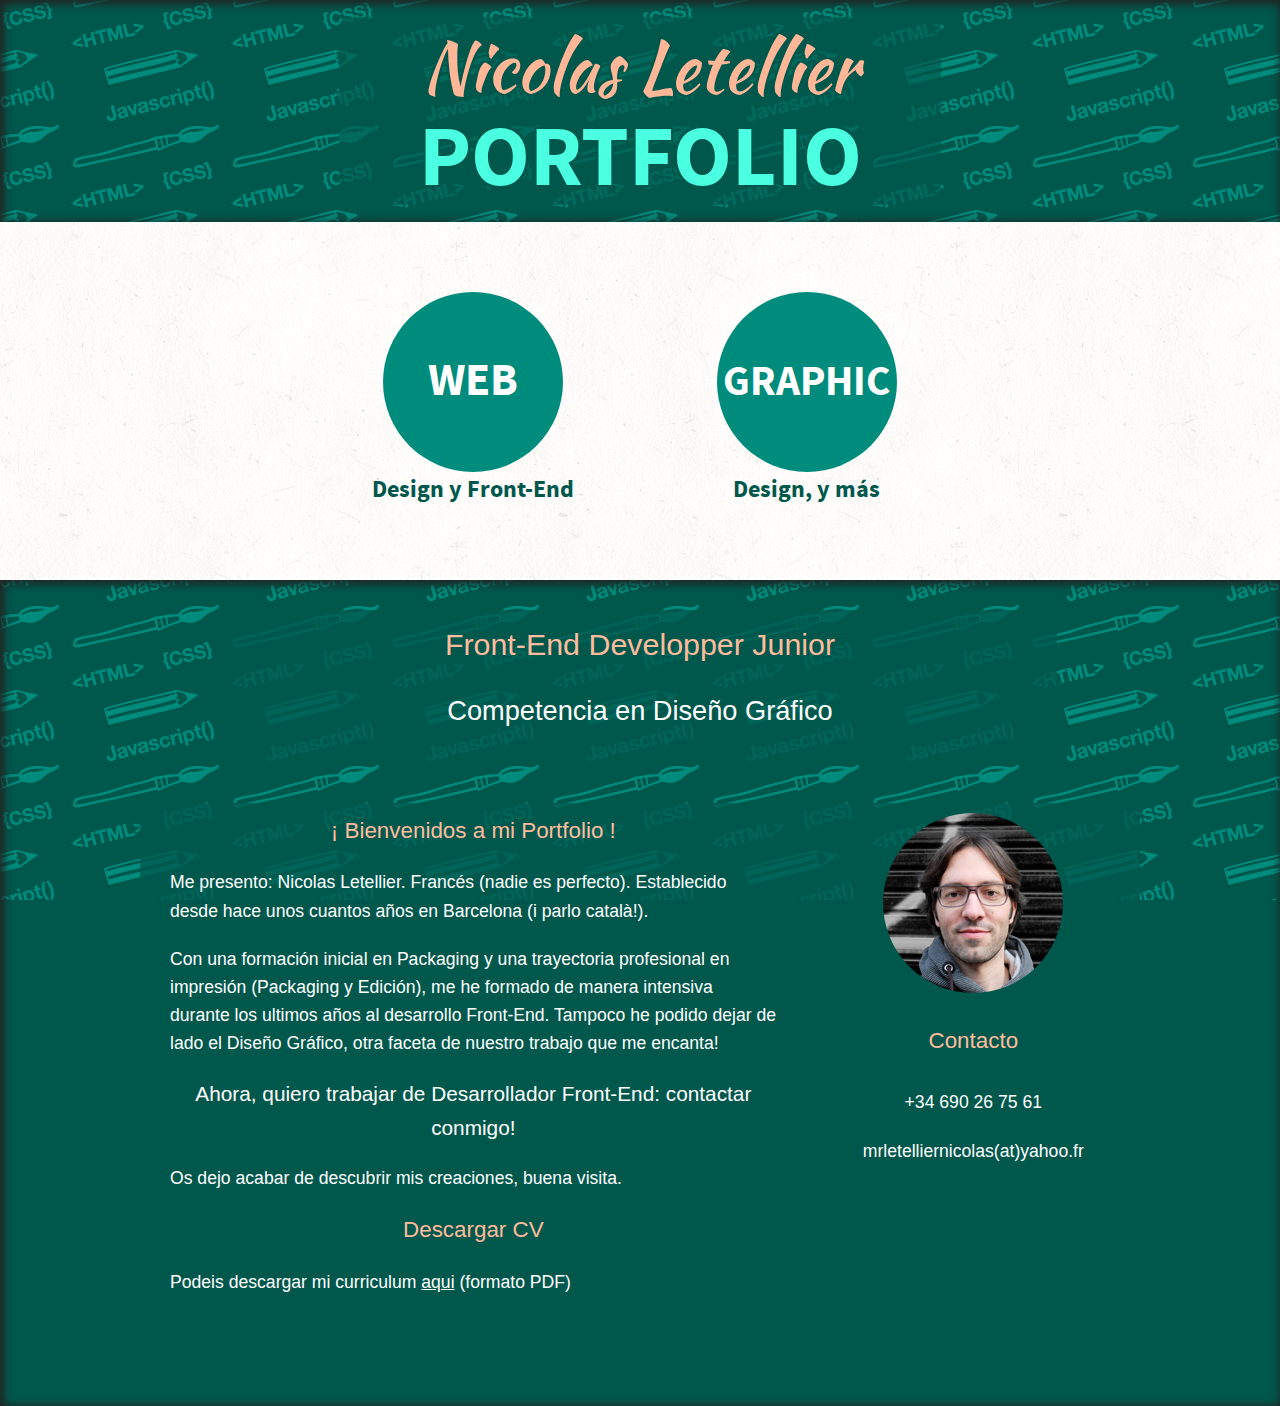
==== index.html @ 9313bd65 "First commit: site as uploaded on 14/12/15" ====
<!doctype html>
<html class="no-js" lang="es">

  <head>
    <meta http-equiv="Content-Type" content="text/html; charset=ISO-8859-1">
    <meta name="viewport" content="width=device-width, initial-scale=1.0" />
    <title>Portfolio Nicolas Letellier | Bienvenidos</title>
	<link rel="stylesheet" href="css/normalize.css">
    <link rel="stylesheet" href="css/foundation.css" />
	<link rel="stylesheet" href="css/app.css">
    <script src="js/vendor/modernizr.js"></script>
  </head>

  <body>
    
	<header class="fondo">
      <div class="row">
        <div class="small-12 large-8 large-centered columns">
          <div class="hide">
		    <h1>Portfolio Nicolas Letellier</h1>
		  </div>
		  <div class="fondooscuro">
		    <p id="titulonicolasletellier">Nicolas Letellier</p>
		    <p id="tituloportfolio">PORTFOLIO</p>
	      </div>
        </div>
      </div>
	</header>
	
	<main>
	  <div class="row" id="maingrid">
	  
	    <div class="small-12 medium-5 medium-offset-1 large-4 large-offset-2 columns cerrado" id="divcirculoweb">
		  <h2 id="h2web">WEB</h2>
	      <p class="tagh2">Design y Front-End</p>
		</div>
		
        <div class="small-12 large-10 large-offset-1 columns folioweb" id="mrmeteo">
          <div class="image-wrapper overlay-fade-in">
            <img src="img/mrmeteo.png" alt="Pagina web Mr M�t�o" />
            <div class="image-overlay-content">
              <h3>Pagina personal <a href="http://www.mrmeteo.eu/es/index.html" target="blank">Mr M�t�o</a></h3>
              <p class="explication">Mi primera pagina web, para presentar mis creaciones gr�ficas en serigraf�a textil (camisetas).</p>
              <p class="explication">HTML5 / CSS3 / Dise�o gr�fico</p>
            </div>
          </div>
        </div>
		
	    <div class="small-12 large-10 large-offset-1 columns folioweb" id="dogyft">
          <div class="image-wrapper overlay-fade-in">
            <img src="img/dogyft.png" alt="Pagina web Dogyft" />
            <div class="image-overlay-content">
              <h3>Proyecto <a href="http://www.perso.nicolasletellier.com/dogyft/" target="blank">Dogyft</a></h3>
              <p class="explication">Maqueta web para el proyecto inacabado Dogyft.</p>
			  <p class="explication">HTML5 / CSS3 / Framework Foundation (RWD) / Dise�o gr�fico</p>
            </div>
          </div>
        </div>
		
	    <div class="small-12 medium-5 large-4 columns cerrado" id="divcirculographic">
		  <h2 id="h2graphic">GRAPHIC</h2>
		  <p class="tagh2">Design, y m�s</p>	  
		</div>
		
		<div class="small-12 medium-8 medium-push-2 large-6 large-reset-order columns foliographic" id="insta">
          <div class="image-wrapper overlay-fade-in">
			<img src="img/instaypapeleria.png" alt="Logo Insta, y papeler�a con este logo" />
            <div class="image-overlay-content">
              <h3>Logo <a href="http://instajuridic.com/" target="blank">Insta</a></h3>
              <p class="explication">Logo que me encargar�n unos amigos para su consultor�a jur�dica especializada en medioambiente.</p>
              <p class="explication">Luego se adapt� el logo a la papeler�a de la empresa: targetas, portadas de informes y cartas.</p>
              <p class="explication">Illustrator y Photoshop</p>
            </div>
          </div>
        </div>
		
	    <div class="small-12 medium-8 medium-push-2 large-6 large-reset-order columns foliographic" id="mangedulion">
          <div class="image-wrapper overlay-fade-in">
            <img src="img/mangedulion.svg" alt="ilustraci�n vectorial para serigraf�a" />
            <div class="image-overlay-content">
              <h3>Ilustraci�n "Mange du lion"</h3>
              <p class="explication">Ilustraci�n realizada dentro de un concurso de dise�o para camiseta. La serigraf�a ten�a que llevar un maximo de cinco colores, limitaci�n tecnica respetada con esta ilustraci�n (el color de fondo es el color de la camiseta).</p>
              <p class="explication">Illustrator</p>
            </div>
          </div>
        </div>
		
		<div class="small-12 medium-8 medium-push-2 large-6 large-reset-order columns foliographic" id="voxroboti">
          <div class="image-wrapper overlay-fade-in">
            <img src="img/voxroboti.png" alt="Portada de Vox Roboti" />
            <div class="image-overlay-content">
              <h3>Vox Roboti</h3>
              <p class="explication">Ejercicio de dise�o editorial durante mi formaci�n en dise�o gr�fico.</p>
              <p class="explication">Photoshop y Indesign</p>
              <p class="explication"><a href="http://issuu.com/mrmeteo/docs/voxroboti/40?e=1584321/11532607" target="blank">>Leerlo con Issuu</a></p>
            </div>
          </div>
        </div>
		
	    <div class="small-12 medium-8 medium-push-2 large-6 large-reset-order columns foliographic" id="huevos">
          <div class="image-wrapper overlay-fade-in">
            <img src="img/huevos.png" alt="Tarjeta de invitaci�n" />
            <div class="image-overlay-content">
              <h3>Conferencia "De los huevos"</h3>
              <p class="explication">Ejercicio de dise�o de una targeta de invitaci�n, durante mi formaci�n en dise�o gr�fico.</p>
              <p class="explication">Photoshop y Illustrator</p>
            </div>
          </div>
        </div>

	    <div class="small-12 medium-8 medium-push-2 large-6 large-reset-order end columns foliographic" id="happyrockers">  <!-- Importante tener la clase end en el ultimo div -->
          <div class="image-wrapper overlay-fade-in">
            <img src="img/happyrockers.png" alt="Poster con ilustraci�n vectorial" />
            <div class="image-overlay-content">
              <h3>Happy Rockers</h3>
              <p class="explication">Ilustraci�n vectorial integrada en un poster. Ejercicio durante mi formaci�n en dise�o gr�fico.</p>
              <p class="explication">Illustrator</p>
            </div>
          </div>
        </div>
		
	  </div> <!-- fin div maingrid -->

	</main>
	
	<footer class="fondo">
	
	  <div class="row">
        <div class="small-10 small-centered columns fondomasoscuro">
          <p id="titulofooter">Front-End Developper Junior</p>
		  <p id="subtitulofooter">Competencia en Dise�o Gr�fico</p>
        </div>
      </div>
	  <div class="row">
	    <div id="fotocontacto" class="small-10 small-centered medium-8 large-4 large-uncentered large-push-8 columns fondomasoscuro">
		  <div id="fotonico"><img src="img/FotoNico.png" alt="Foto de Nicolas Letellier" /></div>
		  <p class="titulo">Contacto</p>
		  <p>+34 690 26 75 61</p>
		  <p>mrletelliernicolas(at)yahoo.fr</p>
		</div>
		<div id="textopresentacion" class="small-10 small-centered medium-8 large-8 large-uncentered large-pull-4 columns fondomasoscuro">
		  <p class="titulo">� Bienvenidos a mi Portfolio !</p>
		  <p>Me presento: Nicolas Letellier. Franc�s (nadie es perfecto). Establecido desde hace unos cuantos a�os en Barcelona (i parlo catal�!).</p>
		  <p>Con una formaci�n inicial en Packaging y una trayectoria profesional en impresi�n (Packaging y Edici�n), me he formado de manera intensiva durante los ultimos a�os al desarrollo Front-End. Tampoco he podido dejar de lado el Dise�o Gr�fico, otra faceta de nuestro trabajo que me encanta!</p>
		  <p id="motivacion">Ahora, quiero trabajar de Desarrollador Front-End: contactar conmigo!</p>
		  <p>Os dejo acabar de descubrir mis creaciones, buena visita.</p>
		  <p class="titulo">Descargar CV</p>
		  <p>Podeis descargar mi curriculum <a href="http://perso.nicolasletellier.com/CVNicolasLetellierCastellano3.pdf" target="blank">aqui</a> (formato PDF)</p>
	    </div>
	  </div>
	  
	</footer>
	
	

    <script src="js/vendor/jquery.js"></script>
	<script src="js/vendor/fastclick.js"></script>
    <script src="js/foundation.min.js"></script>
	<script src="js/animation.js"></script>
    <script>
      $(document).foundation();
    </script>
  </body>
</html>
---- css/app.css ----
/* Declaraciones Font-Face */

@font-face {
    font-family: 'kaushan_scriptregular';
    src: url('kaushanscript-regular-webfont.eot');
    src: url('kaushanscript-regular-webfont.eot?#iefix') format('embedded-opentype'),
         url('kaushanscript-regular-webfont.woff2') format('woff2'),
         url('kaushanscript-regular-webfont.woff') format('woff'),
         url('kaushanscript-regular-webfont.ttf') format('truetype'),
         url('kaushanscript-regular-webfont.svg#kaushan_scriptregular') format('svg');
    font-weight: normal;
    font-style: normal;
}

@font-face {
    font-family: 'source_sans_probold';
    src: url('sourcesanspro-bold-webfont.eot');
    src: url('sourcesanspro-bold-webfont.eot?#iefix') format('embedded-opentype'),
         url('sourcesanspro-bold-webfont.woff2') format('woff2'),
         url('sourcesanspro-bold-webfont.woff') format('woff'),
         url('sourcesanspro-bold-webfont.ttf') format('truetype'),
         url('sourcesanspro-bold-webfont.svg#source_sans_probold') format('svg');
    font-weight: normal;
    font-style: normal;
}

a {
  -webkit-transition: all 0.15s linear;
  -moz-transition: all 0.15s linear;
  -o-transition: all 0.15s linear;
  transition: all 0.15s linear;
}



/* CSS header */

.fondo {
  background: #00574c url('../imagesfond/patternheader3.svg');
  background-position: 35% 60%;
  background-attachment: fixed;
  box-shadow: inset 2px 2px 8px 2px #222222;
}


.fondooscuro{
  background-color: rgba(0, 87, 76, 0.65);
  margin: 17px;
  border-radius: 10px;
}


#titulonicolasletellier {
  color: #ffb797;
  font-family: 'kaushan_scriptregular', Arial, sans-serif;
  padding: 10px 10px 0 10px;
  font-size: 4.4em;
  line-height: 1.14;
  text-align: center;
  text-shadow:
    -2px -2px 0 #00574c,  
    2px -2px 0 #00574c,
    -2px 2px 0 #00574c,
    2px 2px 0 #00574c;
}

#tituloportfolio {
  margin: -5px 15px 13px 15px;
  color: #4bffe1;
  font-family: 'source_sans_probold', Arial, sans-serif;
  padding: 0 10px 5px 10px;
  font-size: 5.4em;
  text-align: center;
  -webkit-hyphens: auto;
  -moz-hyphens: auto;
  -ms-hyphens: auto;
  -o-hyphens: auto;
  hyphens: auto;
  word-wrap: break-word;
  line-height: 0.9;
  text-shadow:
    -2px -2px 0 #00574c,  
    2px -2px 0 #00574c,
    -2px 2px 0 #00574c,
    2px 2px 0 #00574c;
}


/* CSS Cuerpo Principal "Main" */

main {
  color: #333;
  padding: 50px 0 30px;
  background: white url('../imagesfond/lightpaperfibers.png');
}

#divcirculoweb, #divcirculographic {
  margin: 20px 0;
}

h2 {
  font-family: 'source_sans_probold', Arial, sans-serif;
  text-align: center;
  margin: auto;
  height: 180px;
  width: 180px;
  border-radius: 50%;
  transition: all 0.15s ease-in-out;
}

.cerrado h2{
  background-color: #008c7c;
  color: white;
}

.abierto h2{
  background-color: #00574c;
  color: #ffbb9d;
}

#h2web {
  font-size: 46px;
  padding: 58px 0 0 0;
}

#h2graphic {
  font-size: 42px;
  padding: 62px 0 0 0;
}

.tagh2 {
  font-family: 'source_sans_probold', Arial, sans-serif;
  font-size: 1.5em;
  text-align: center;
  color: #00574c;
}




/* CSS especificos cuando est� habilitado Javascript (animacion circulos) */

.js .folioweb , .js .foliographic {
  display: none;
}

.js h2:hover {
  cursor: pointer;
  background-color: #00574c;
  transform: translateY(-5px);
}


/* CSS especificos cuando est� DEShabilitado Javascript (animacion circulos) */

.no-js h2 {
  background-color: #00574c;
  color: #ffbb9d;
}

.no-js #graphic1 {
  margin-top: 150px;
}




/* CSS del Overlay-Fade-In  ++ RETOCADO ++  */

.image-wrapper {
  position: relative;
  overflow: hidden;
  text-align: center;
  border-radius: 4px;
  transition: all 0.5s linear;
}

.image-overlay-content {
  width: 100%;
  height: 100%;
  position: absolute;
  /*  NO hay manera satisfactoria esteticamente de hacer visible el texto que salga de la caja cuando se reduce demasiado la pantalla: 
      overflow-y: scroll > deja barra de scroll aun cuando el texto es todo visible > FEO! */
  top: 0;
  left: 0;
  transition: all 0.5s linear;
  opacity: 0;
  background-color: rgba(0, 0, 0, 0.7);
}

.overlay-fade-in img {
  transition: all 0.3s ease-in-out;
}

.image-overlay-content h3 {
  color: white;
  font-size: 1.4em;
  margin-top: 0;
  padding: 8px 0;
  background: rgba(0, 0, 0, 0.5);
  transition: all 0.5s linear;
}

.image-overlay-content p {
  margin: 5px 0 0;
  color: white;
  font-size: 1.2em;
  transition: all 0.5s linear;
}


/* CSS para Botones si hace falta :

.image-overlay-content .button {
  display: inline-block;
  padding: 7px 13px;
  background: #e2e2e2;
  color: #222;
  box-shadow: 0 0 2px #000;
  border: 1px solid #999;
  transition: all 0.1s linear;
}
.image-overlay-content .button:hover {
  box-shadow: 0 0 5px #000;
}

*/


.overlay-fade-in:hover img {
  transform: scale(1.2);
}
.overlay-fade-in:hover .image-overlay-content {
  opacity: 1;
}



#happyrockers img{
  margin: auto;
}

/* CSS para estilo y margenes entre los Folios */


.folioweb {
  margin: 40px 0 40px 0;
}

#dogyft {
  margin-bottom: 70px;
}

#divcirculografic {
  margin-bottom: 40px;
}

.foliographic {
  margin: 40px 0;
}

#happyrockers {
  margin-bottom: 60px;
}

.foliographic p{
  padding: 0 5px;
}

.folioweb a, .foliographic a, footer a{
  color: white;
  text-decoration: underline;
}

.folioweb a:hover, .foliographic a:hover, footer a:hover{
  color: #ffbb9d;
}




/* CSS del footer -- ver CSS Header para el fondo y fondfonce */

.fondomasoscuro{
  background-color: rgba(0, 87, 76, 0.75);
  margin: 30px 0 10px;
  padding: 10px 30px;
  border-radius: 10px;
}

#textopresentacion {
  margin-bottom: 80px;
}

footer p {
  color: white;
  font-size: 1.1em;
}

#fotonico {
  height: 180px;
  width: 180px;
  margin: auto;
}

#fotonico img{
  border-radius: 50%;
}

#titulofooter {
  color: #ffbb9d;
  font-size: 1.9em;
  text-align: center;
}

#subtitulofooter {
  font-size: 1.7em;
  text-align: center;
}

.titulo {
  font-size: 1.4em;
  color: #ffbb9d;
  text-align: center;
}

#motivacion {
  font-size: 1.3em;
  text-align: center;
}

#fotocontacto p{
  text-align: center;
}

#fotocontacto .titulo{
  margin: 30px;
}
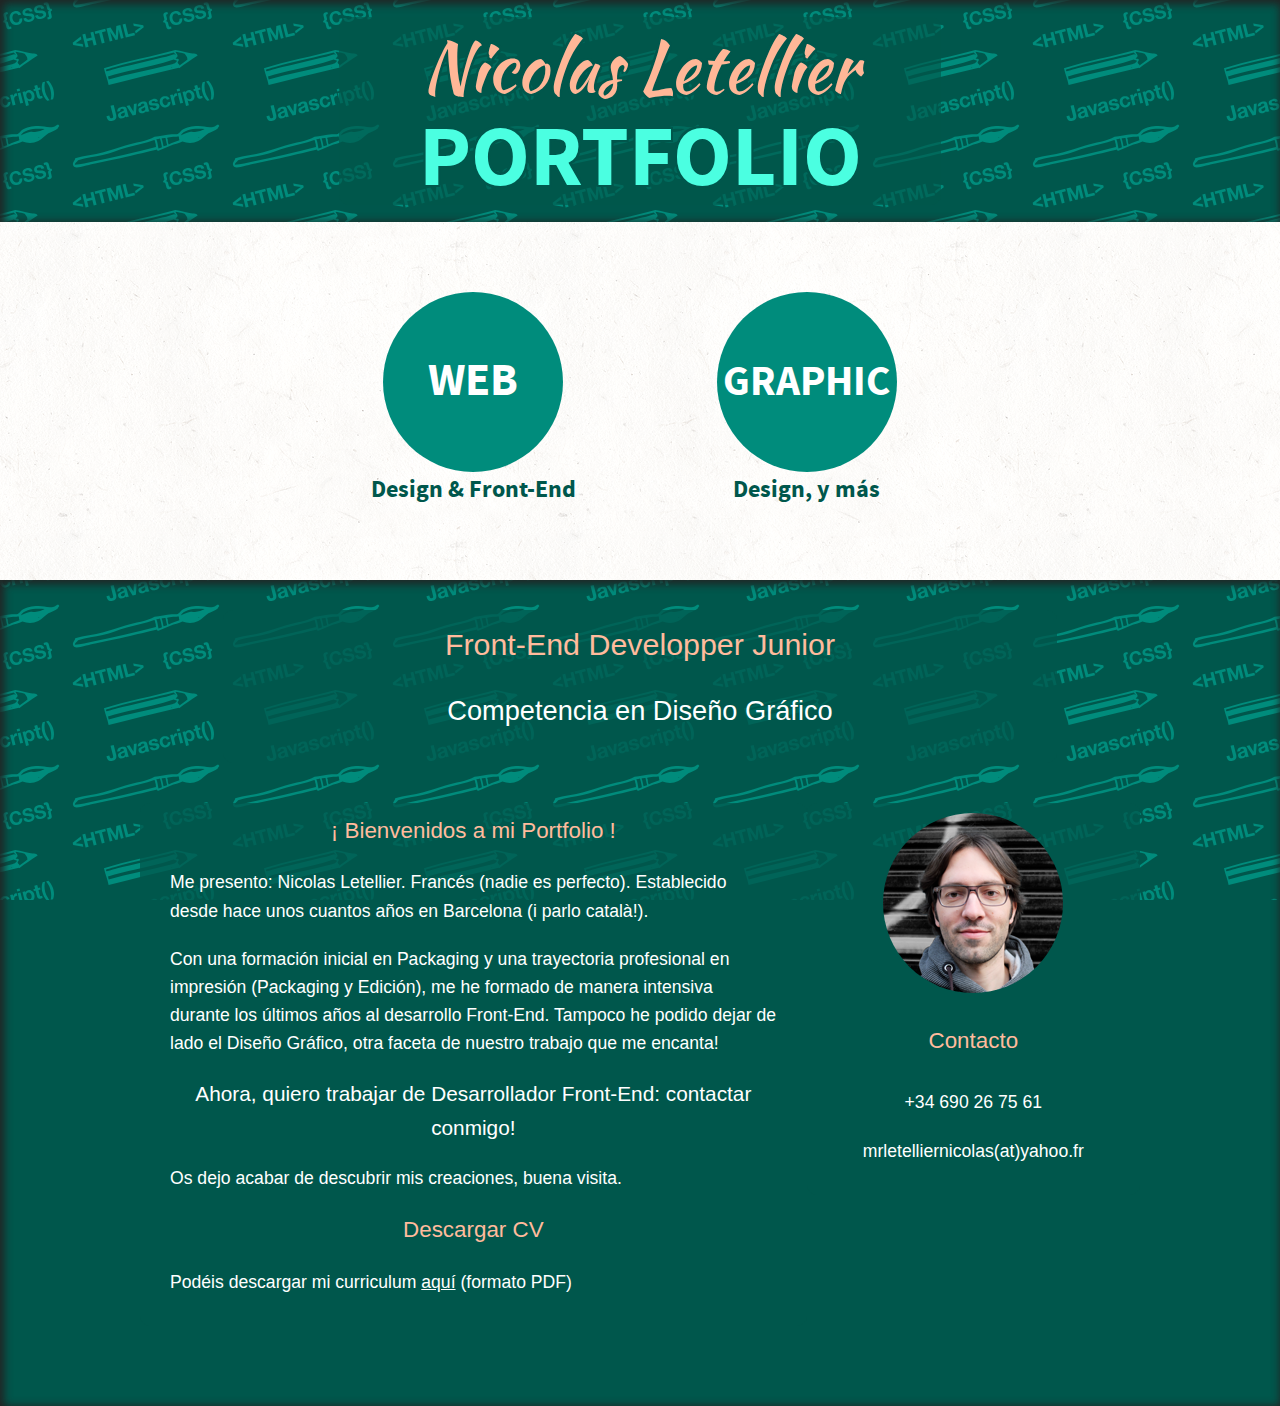
==== commit 5282c9fe: "corrige ortografia castellano" ====
--- a/index.html
+++ b/index.html
@@ -32,15 +32,15 @@
 	  
 	    <div class="small-12 medium-5 medium-offset-1 large-4 large-offset-2 columns cerrado" id="divcirculoweb">
 		  <h2 id="h2web">WEB</h2>
-	      <p class="tagh2">Design y Front-End</p>
+	      <p class="tagh2">Design &#38 Front-End</p>
 		</div>
 		
         <div class="small-12 large-10 large-offset-1 columns folioweb" id="mrmeteo">
           <div class="image-wrapper overlay-fade-in">
             <img src="img/mrmeteo.png" alt="Pagina web Mr M�t�o" />
             <div class="image-overlay-content">
-              <h3>Pagina personal <a href="http://www.mrmeteo.eu/es/index.html" target="blank">Mr M�t�o</a></h3>
-              <p class="explication">Mi primera pagina web, para presentar mis creaciones gr�ficas en serigraf�a textil (camisetas).</p>
+              <h3>P�gina personal <a href="http://www.mrmeteo.eu/es/index.html" target="blank">Mr M�t�o</a></h3>
+              <p class="explication">Mi primera p�gina web, para presentar mis creaciones gr�ficas en serigraf�a textil (camisetas).</p>
               <p class="explication">HTML5 / CSS3 / Dise�o gr�fico</p>
             </div>
           </div>
@@ -67,7 +67,7 @@
 			<img src="img/instaypapeleria.png" alt="Logo Insta, y papeler�a con este logo" />
             <div class="image-overlay-content">
               <h3>Logo <a href="http://instajuridic.com/" target="blank">Insta</a></h3>
-              <p class="explication">Logo que me encargar�n unos amigos para su consultor�a jur�dica especializada en medioambiente.</p>
+              <p class="explication">Logo que me encargaron unos amigos para su consultor�a jur�dica especializada en medioambiente.</p>
               <p class="explication">Luego se adapt� el logo a la papeler�a de la empresa: targetas, portadas de informes y cartas.</p>
               <p class="explication">Illustrator y Photoshop</p>
             </div>
@@ -79,7 +79,7 @@
             <img src="img/mangedulion.svg" alt="ilustraci�n vectorial para serigraf�a" />
             <div class="image-overlay-content">
               <h3>Ilustraci�n "Mange du lion"</h3>
-              <p class="explication">Ilustraci�n realizada dentro de un concurso de dise�o para camiseta. La serigraf�a ten�a que llevar un maximo de cinco colores, limitaci�n tecnica respetada con esta ilustraci�n (el color de fondo es el color de la camiseta).</p>
+              <p class="explication">Ilustraci�n realizada dentro de un concurso de dise�o para camiseta. La serigraf�a ten�a que llevar un m�ximo de cinco colores, limitaci�n t�cnica respetada con esta ilustraci�n (el color de fondo es el color de la camiseta).</p>
               <p class="explication">Illustrator</p>
             </div>
           </div>
@@ -102,7 +102,7 @@
             <img src="img/huevos.png" alt="Tarjeta de invitaci�n" />
             <div class="image-overlay-content">
               <h3>Conferencia "De los huevos"</h3>
-              <p class="explication">Ejercicio de dise�o de una targeta de invitaci�n, durante mi formaci�n en dise�o gr�fico.</p>
+              <p class="explication">Ejercicio de dise�o de una tarjeta de invitaci�n, durante mi formaci�n en dise�o gr�fico.</p>
               <p class="explication">Photoshop y Illustrator</p>
             </div>
           </div>
@@ -141,11 +141,11 @@
 		<div id="textopresentacion" class="small-10 small-centered medium-8 large-8 large-uncentered large-pull-4 columns fondomasoscuro">
 		  <p class="titulo">� Bienvenidos a mi Portfolio !</p>
 		  <p>Me presento: Nicolas Letellier. Franc�s (nadie es perfecto). Establecido desde hace unos cuantos a�os en Barcelona (i parlo catal�!).</p>
-		  <p>Con una formaci�n inicial en Packaging y una trayectoria profesional en impresi�n (Packaging y Edici�n), me he formado de manera intensiva durante los ultimos a�os al desarrollo Front-End. Tampoco he podido dejar de lado el Dise�o Gr�fico, otra faceta de nuestro trabajo que me encanta!</p>
+		  <p>Con una formaci�n inicial en Packaging y una trayectoria profesional en impresi�n (Packaging y Edici�n), me he formado de manera intensiva durante los �ltimos a�os al desarrollo Front-End. Tampoco he podido dejar de lado el Dise�o Gr�fico, otra faceta de nuestro trabajo que me encanta!</p>
 		  <p id="motivacion">Ahora, quiero trabajar de Desarrollador Front-End: contactar conmigo!</p>
 		  <p>Os dejo acabar de descubrir mis creaciones, buena visita.</p>
 		  <p class="titulo">Descargar CV</p>
-		  <p>Podeis descargar mi curriculum <a href="http://perso.nicolasletellier.com/CVNicolasLetellierCastellano3.pdf" target="blank">aqui</a> (formato PDF)</p>
+		  <p>Pod�is descargar mi curriculum <a href="http://perso.nicolasletellier.com/CVNicolasLetellierCastellano3.pdf" target="blank">aqu�</a> (formato PDF)</p>
 	    </div>
 	  </div>
 	  
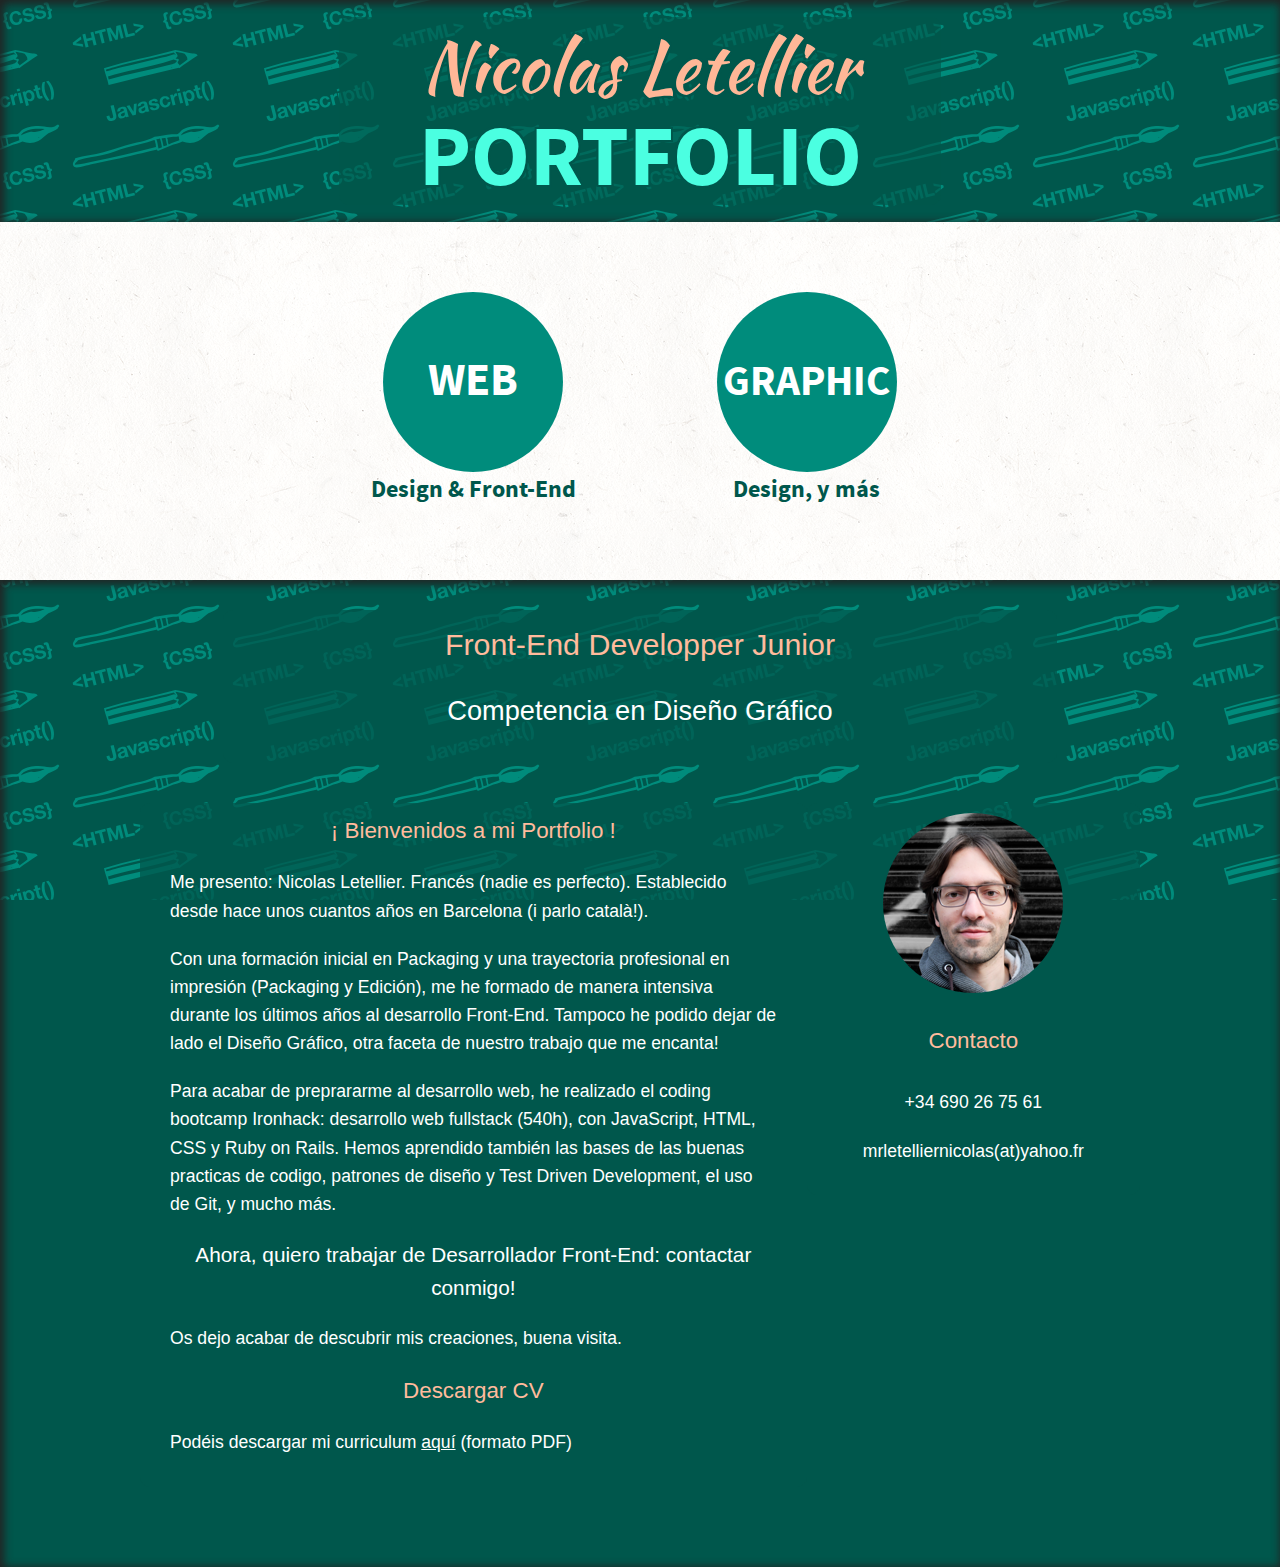
==== commit fa1299a4: "add Ironhack info and change link CV" ====
--- a/index.html
+++ b/index.html
@@ -142,10 +142,11 @@
 		  <p class="titulo">� Bienvenidos a mi Portfolio !</p>
 		  <p>Me presento: Nicolas Letellier. Franc�s (nadie es perfecto). Establecido desde hace unos cuantos a�os en Barcelona (i parlo catal�!).</p>
 		  <p>Con una formaci�n inicial en Packaging y una trayectoria profesional en impresi�n (Packaging y Edici�n), me he formado de manera intensiva durante los �ltimos a�os al desarrollo Front-End. Tampoco he podido dejar de lado el Dise�o Gr�fico, otra faceta de nuestro trabajo que me encanta!</p>
+      <p>Para acabar de preprararme al desarrollo web, he realizado el coding bootcamp Ironhack: desarrollo web fullstack (540h), con JavaScript, HTML, CSS y Ruby on Rails. Hemos aprendido tambi�n las bases de las buenas practicas de codigo, patrones de dise�o y Test Driven Development, el uso de Git, y mucho m�s.</p>
 		  <p id="motivacion">Ahora, quiero trabajar de Desarrollador Front-End: contactar conmigo!</p>
 		  <p>Os dejo acabar de descubrir mis creaciones, buena visita.</p>
 		  <p class="titulo">Descargar CV</p>
-		  <p>Pod�is descargar mi curriculum <a href="http://perso.nicolasletellier.com/CVNicolasLetellierCastellano3.pdf" target="blank">aqu�</a> (formato PDF)</p>
+		  <p>Pod�is descargar mi curriculum <a href="http://perso.nicolasletellier.com/CVNicolasLetellierCatalaFrontend.pdf" target="blank">aqu�</a> (formato PDF)</p>
 	    </div>
 	  </div>
 	  
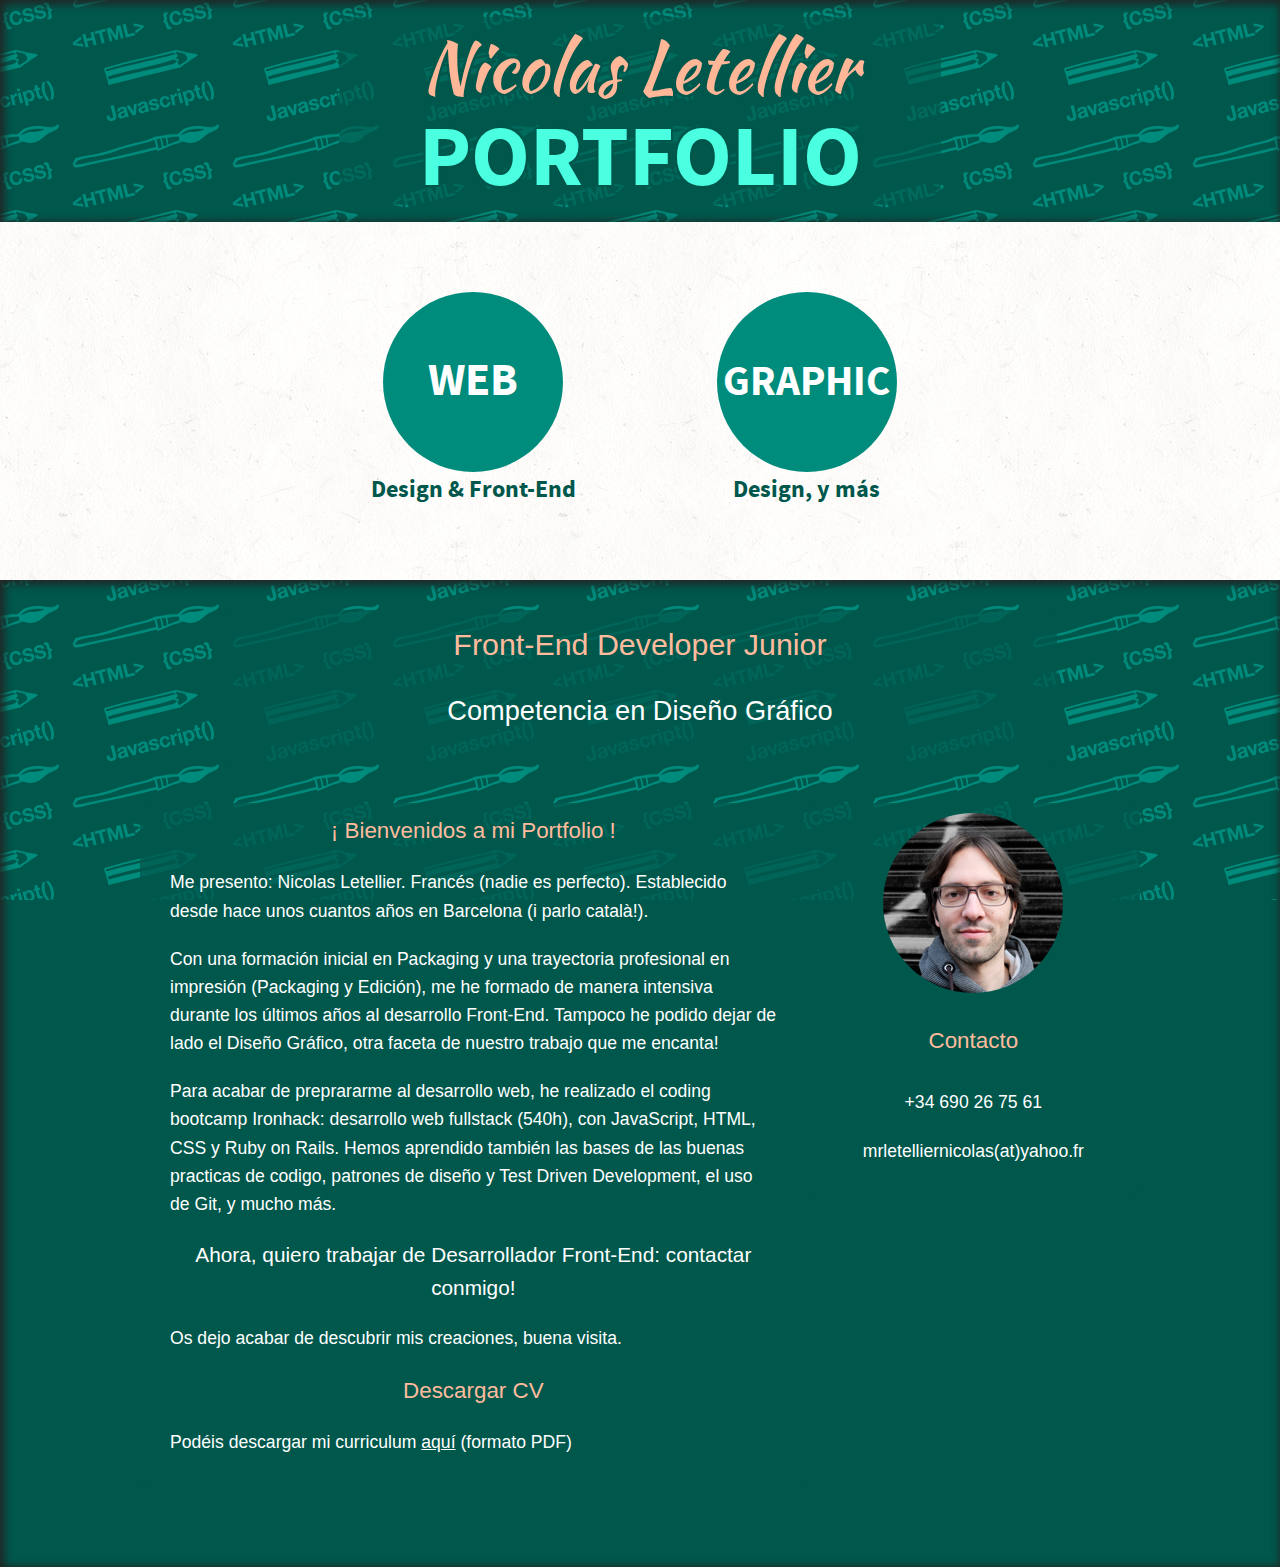
==== commit c3a6c009: "remove typo error" ====
--- a/index.html
+++ b/index.html
@@ -127,7 +127,7 @@
 	
 	  <div class="row">
         <div class="small-10 small-centered columns fondomasoscuro">
-          <p id="titulofooter">Front-End Developper Junior</p>
+          <p id="titulofooter">Front-End Developer Junior</p>
 		  <p id="subtitulofooter">Competencia en Dise�o Gr�fico</p>
         </div>
       </div>
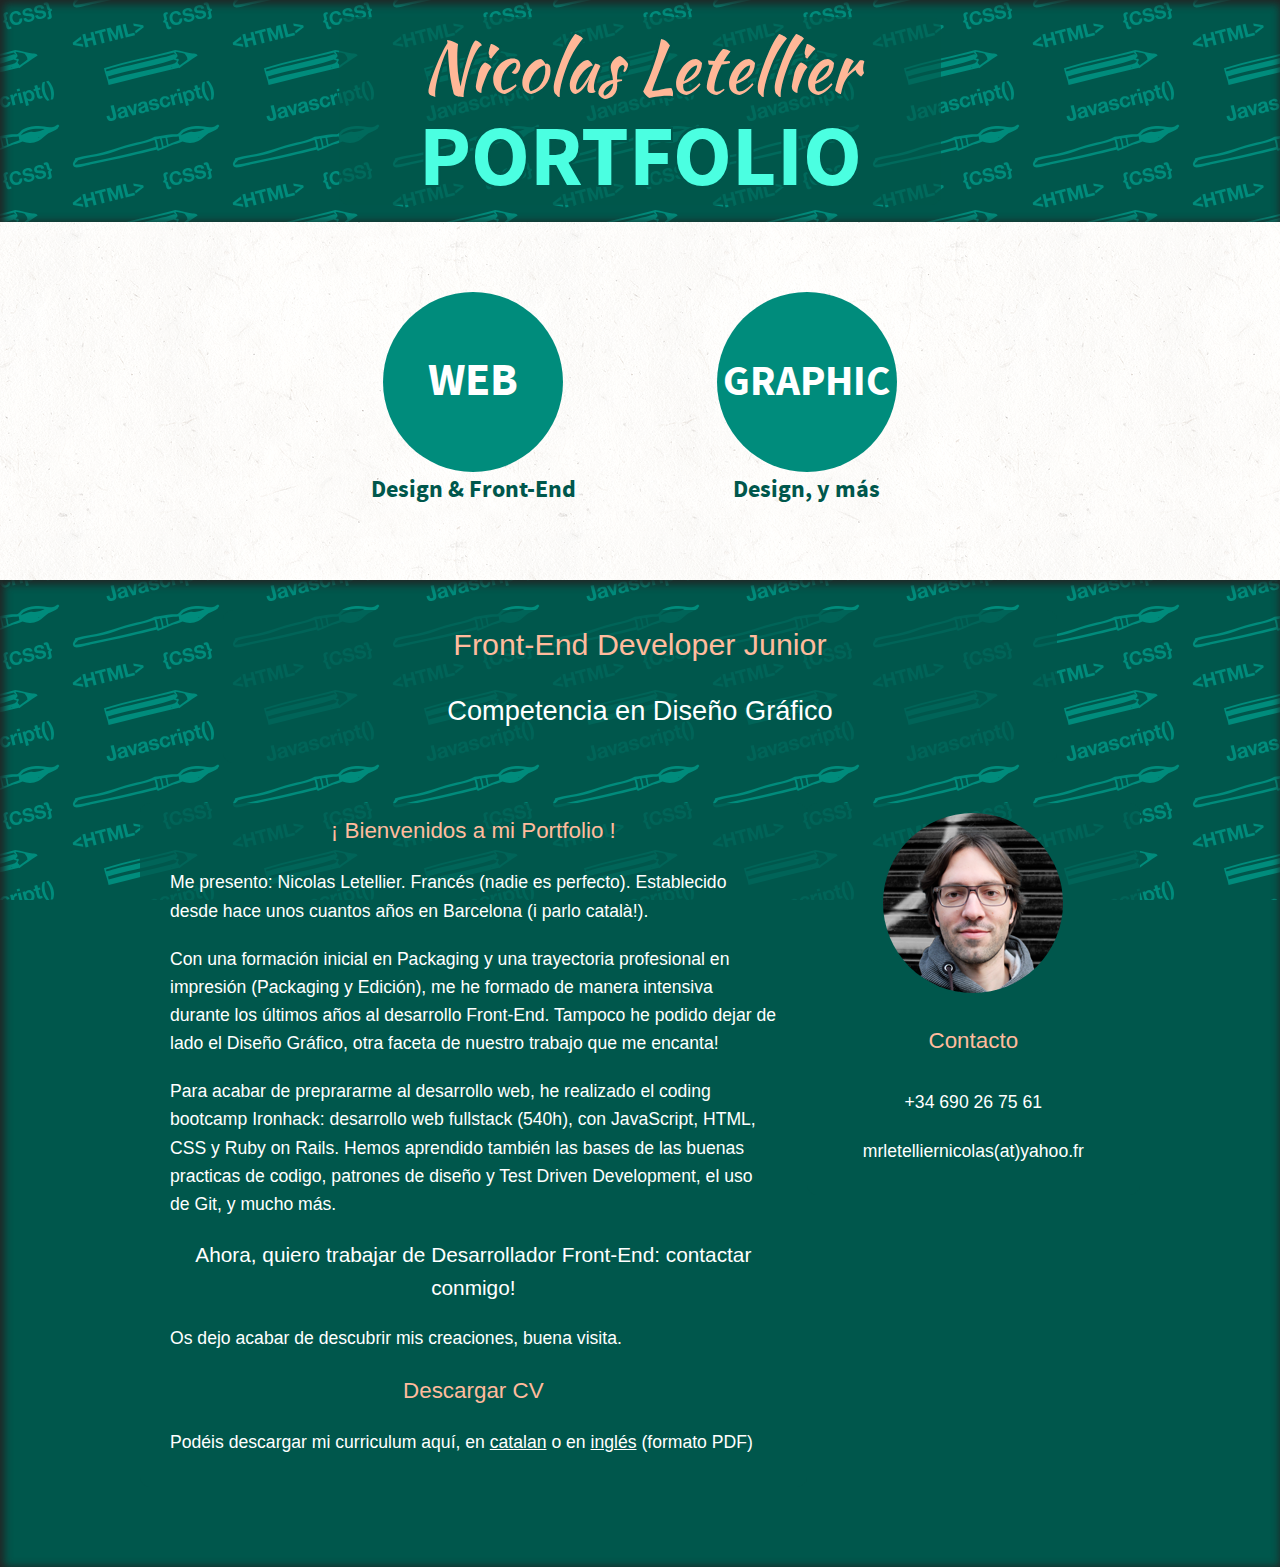
==== commit 7943d8ef: "add link to english resume" ====
--- a/index.html
+++ b/index.html
@@ -5,161 +5,171 @@
     <meta http-equiv="Content-Type" content="text/html; charset=ISO-8859-1">
     <meta name="viewport" content="width=device-width, initial-scale=1.0" />
     <title>Portfolio Nicolas Letellier | Bienvenidos</title>
-	<link rel="stylesheet" href="css/normalize.css">
+    <link rel="stylesheet" href="css/normalize.css">
     <link rel="stylesheet" href="css/foundation.css" />
-	<link rel="stylesheet" href="css/app.css">
+    <link rel="stylesheet" href="css/app.css">
     <script src="js/vendor/modernizr.js"></script>
   </head>
 
   <body>
     
-	<header class="fondo">
+  <header class="fondo">
       <div class="row">
         <div class="small-12 large-8 large-centered columns">
           <div class="hide">
-		    <h1>Portfolio Nicolas Letellier</h1>
-		  </div>
-		  <div class="fondooscuro">
-		    <p id="titulonicolasletellier">Nicolas Letellier</p>
-		    <p id="tituloportfolio">PORTFOLIO</p>
-	      </div>
+            <h1>Portfolio Nicolas Letellier</h1>
+          </div>
+          <div class="fondooscuro">
+            <p id="titulonicolasletellier">Nicolas Letellier</p>
+            <p id="tituloportfolio">PORTFOLIO</p>
+          </div>
         </div>
       </div>
-	</header>
-	
-	<main>
-	  <div class="row" id="maingrid">
-	  
-	    <div class="small-12 medium-5 medium-offset-1 large-4 large-offset-2 columns cerrado" id="divcirculoweb">
-		  <h2 id="h2web">WEB</h2>
-	      <p class="tagh2">Design &#38 Front-End</p>
-		</div>
-		
-        <div class="small-12 large-10 large-offset-1 columns folioweb" id="mrmeteo">
-          <div class="image-wrapper overlay-fade-in">
-            <img src="img/mrmeteo.png" alt="Pagina web Mr M�t�o" />
-            <div class="image-overlay-content">
-              <h3>P�gina personal <a href="http://www.mrmeteo.eu/es/index.html" target="blank">Mr M�t�o</a></h3>
-              <p class="explication">Mi primera p�gina web, para presentar mis creaciones gr�ficas en serigraf�a textil (camisetas).</p>
-              <p class="explication">HTML5 / CSS3 / Dise�o gr�fico</p>
-            </div>
+  </header>
+
+  <main>
+    <div class="row" id="maingrid">
+
+      <div class="small-12 medium-5 medium-offset-1 large-4 large-offset-2 columns cerrado" id="divcirculoweb">
+        <h2 id="h2web">WEB</h2>
+        <p class="tagh2">Design &#38 Front-End</p>
+      </div>
+
+      <div class="small-12 large-10 large-offset-1 columns folioweb" id="dogyft">
+        <div class="image-wrapper overlay-fade-in">
+          <img src="img/twopark.png" alt="Pagina web Twopark" />
+          <div class="image-overlay-content">
+            <h3>Proyecto <a href="http://twopark.herokuapp.com/" target="blank">Twopark</a></h3>
+            <p class="explication">Mi proyecto final del bootcamp web development Ironhack</p>
+            <p class="explication">Ruby on Rails / posgresql / JavaScript / jQuery / Bootstrap / HTML5 / CSS3 / Dise�o gr�fico</p>
           </div>
         </div>
-		
-	    <div class="small-12 large-10 large-offset-1 columns folioweb" id="dogyft">
-          <div class="image-wrapper overlay-fade-in">
-            <img src="img/dogyft.png" alt="Pagina web Dogyft" />
-            <div class="image-overlay-content">
-              <h3>Proyecto <a href="http://www.perso.nicolasletellier.com/dogyft/" target="blank">Dogyft</a></h3>
-              <p class="explication">Maqueta web para el proyecto inacabado Dogyft.</p>
-			  <p class="explication">HTML5 / CSS3 / Framework Foundation (RWD) / Dise�o gr�fico</p>
-            </div>
+      </div>
+
+      <div class="small-12 large-10 large-offset-1 columns folioweb" id="dogyft">
+        <div class="image-wrapper overlay-fade-in">
+          <img src="img/dogyft.png" alt="Pagina web Dogyft" />
+          <div class="image-overlay-content">
+            <h3>Proyecto <a href="http://www.perso.nicolasletellier.com/dogyft/" target="blank">Dogyft</a></h3>
+            <p class="explication">Maqueta web para el proyecto inacabado Dogyft.</p>
+            <p class="explication">HTML5 / CSS3 / Framework Foundation (RWD) / Dise�o gr�fico</p>
           </div>
         </div>
-		
-	    <div class="small-12 medium-5 large-4 columns cerrado" id="divcirculographic">
-		  <h2 id="h2graphic">GRAPHIC</h2>
-		  <p class="tagh2">Design, y m�s</p>	  
-		</div>
-		
-		<div class="small-12 medium-8 medium-push-2 large-6 large-reset-order columns foliographic" id="insta">
-          <div class="image-wrapper overlay-fade-in">
-			<img src="img/instaypapeleria.png" alt="Logo Insta, y papeler�a con este logo" />
-            <div class="image-overlay-content">
-              <h3>Logo <a href="http://instajuridic.com/" target="blank">Insta</a></h3>
-              <p class="explication">Logo que me encargaron unos amigos para su consultor�a jur�dica especializada en medioambiente.</p>
-              <p class="explication">Luego se adapt� el logo a la papeler�a de la empresa: targetas, portadas de informes y cartas.</p>
-              <p class="explication">Illustrator y Photoshop</p>
-            </div>
+      </div>
+
+      <div class="small-12 large-10 large-offset-1 columns folioweb" id="mrmeteo">
+        <div class="image-wrapper overlay-fade-in">
+          <img src="img/mrmeteo.png" alt="Pagina web Mr M�t�o" />
+          <div class="image-overlay-content">
+            <h3>P�gina personal <a href="http://www.mrmeteo.eu/es/index.html" target="blank">Mr M�t�o</a></h3>
+            <p class="explication">Mi primera p�gina web, para presentar mis creaciones gr�ficas en serigraf�a textil (camisetas).</p>
+            <p class="explication">HTML5 / CSS3 / Dise�o gr�fico</p>
           </div>
         </div>
-		
-	    <div class="small-12 medium-8 medium-push-2 large-6 large-reset-order columns foliographic" id="mangedulion">
-          <div class="image-wrapper overlay-fade-in">
-            <img src="img/mangedulion.svg" alt="ilustraci�n vectorial para serigraf�a" />
-            <div class="image-overlay-content">
-              <h3>Ilustraci�n "Mange du lion"</h3>
-              <p class="explication">Ilustraci�n realizada dentro de un concurso de dise�o para camiseta. La serigraf�a ten�a que llevar un m�ximo de cinco colores, limitaci�n t�cnica respetada con esta ilustraci�n (el color de fondo es el color de la camiseta).</p>
-              <p class="explication">Illustrator</p>
-            </div>
+      </div>
+
+      <div class="small-12 medium-5 large-4 columns cerrado" id="divcirculographic">
+        <h2 id="h2graphic">GRAPHIC</h2>
+        <p class="tagh2">Design, y m�s</p>	  
+      </div>
+
+      <div class="small-12 medium-8 medium-push-2 large-6 large-reset-order columns foliographic" id="insta">
+        <div class="image-wrapper overlay-fade-in">
+          <img src="img/instaypapeleria.png" alt="Logo Insta, y papeler�a con este logo" />
+          <div class="image-overlay-content">
+            <h3>Logo <a href="http://instajuridic.com/" target="blank">Insta</a></h3>
+            <p class="explication">Logo que me encargaron unos amigos para su consultor�a jur�dica especializada en medioambiente.</p>
+            <p class="explication">Luego se adapt� el logo a la papeler�a de la empresa: targetas, portadas de informes y cartas.</p>
+            <p class="explication">Illustrator y Photoshop</p>
           </div>
         </div>
-		
-		<div class="small-12 medium-8 medium-push-2 large-6 large-reset-order columns foliographic" id="voxroboti">
-          <div class="image-wrapper overlay-fade-in">
-            <img src="img/voxroboti.png" alt="Portada de Vox Roboti" />
-            <div class="image-overlay-content">
-              <h3>Vox Roboti</h3>
-              <p class="explication">Ejercicio de dise�o editorial durante mi formaci�n en dise�o gr�fico.</p>
-              <p class="explication">Photoshop y Indesign</p>
-              <p class="explication"><a href="http://issuu.com/mrmeteo/docs/voxroboti/40?e=1584321/11532607" target="blank">>Leerlo con Issuu</a></p>
-            </div>
+      </div>
+
+      <div class="small-12 medium-8 medium-push-2 large-6 large-reset-order columns foliographic" id="mangedulion">
+        <div class="image-wrapper overlay-fade-in">
+          <img src="img/mangedulion.svg" alt="ilustraci�n vectorial para serigraf�a" />
+          <div class="image-overlay-content">
+            <h3>Ilustraci�n "Mange du lion"</h3>
+            <p class="explication">Ilustraci�n realizada dentro de un concurso de dise�o para camiseta. La serigraf�a ten�a que llevar un m�ximo de cinco colores, limitaci�n t�cnica respetada con esta ilustraci�n (el color de fondo es el color de la camiseta).</p>
+            <p class="explication">Illustrator</p>
           </div>
         </div>
-		
-	    <div class="small-12 medium-8 medium-push-2 large-6 large-reset-order columns foliographic" id="huevos">
-          <div class="image-wrapper overlay-fade-in">
-            <img src="img/huevos.png" alt="Tarjeta de invitaci�n" />
-            <div class="image-overlay-content">
-              <h3>Conferencia "De los huevos"</h3>
-              <p class="explication">Ejercicio de dise�o de una tarjeta de invitaci�n, durante mi formaci�n en dise�o gr�fico.</p>
-              <p class="explication">Photoshop y Illustrator</p>
-            </div>
+      </div>
+
+      <div class="small-12 medium-8 medium-push-2 large-6 large-reset-order columns foliographic" id="voxroboti">
+        <div class="image-wrapper overlay-fade-in">
+          <img src="img/voxroboti.png" alt="Portada de Vox Roboti" />
+          <div class="image-overlay-content">
+            <h3>Vox Roboti</h3>
+            <p class="explication">Ejercicio de dise�o editorial durante mi formaci�n en dise�o gr�fico.</p>
+            <p class="explication">Photoshop y Indesign</p>
+            <p class="explication"><a href="http://issuu.com/mrmeteo/docs/voxroboti/40?e=1584321/11532607" target="blank">>Leerlo con Issuu</a></p>
           </div>
         </div>
+      </div>
 
-	    <div class="small-12 medium-8 medium-push-2 large-6 large-reset-order end columns foliographic" id="happyrockers">  <!-- Importante tener la clase end en el ultimo div -->
-          <div class="image-wrapper overlay-fade-in">
-            <img src="img/happyrockers.png" alt="Poster con ilustraci�n vectorial" />
-            <div class="image-overlay-content">
-              <h3>Happy Rockers</h3>
-              <p class="explication">Ilustraci�n vectorial integrada en un poster. Ejercicio durante mi formaci�n en dise�o gr�fico.</p>
-              <p class="explication">Illustrator</p>
-            </div>
+      <div class="small-12 medium-8 medium-push-2 large-6 large-reset-order columns foliographic" id="huevos">
+        <div class="image-wrapper overlay-fade-in">
+          <img src="img/huevos.png" alt="Tarjeta de invitaci�n" />
+          <div class="image-overlay-content">
+            <h3>Conferencia "De los huevos"</h3>
+            <p class="explication">Ejercicio de dise�o de una tarjeta de invitaci�n, durante mi formaci�n en dise�o gr�fico.</p>
+            <p class="explication">Photoshop y Illustrator</p>
           </div>
         </div>
-		
-	  </div> <!-- fin div maingrid -->
+      </div>
 
-	</main>
-	
-	<footer class="fondo">
-	
-	  <div class="row">
-        <div class="small-10 small-centered columns fondomasoscuro">
-          <p id="titulofooter">Front-End Developer Junior</p>
-		  <p id="subtitulofooter">Competencia en Dise�o Gr�fico</p>
+      <div class="small-12 medium-8 medium-push-2 large-6 large-reset-order end columns foliographic" id="happyrockers">  <!-- Importante tener la clase end en el ultimo div -->
+        <div class="image-wrapper overlay-fade-in">
+          <img src="img/happyrockers.png" alt="Poster con ilustraci�n vectorial" />
+          <div class="image-overlay-content">
+            <h3>Happy Rockers</h3>
+            <p class="explication">Ilustraci�n vectorial integrada en un poster. Ejercicio durante mi formaci�n en dise�o gr�fico.</p>
+            <p class="explication">Illustrator</p>
+          </div>
         </div>
       </div>
-	  <div class="row">
-	    <div id="fotocontacto" class="small-10 small-centered medium-8 large-4 large-uncentered large-push-8 columns fondomasoscuro">
-		  <div id="fotonico"><img src="img/FotoNico.png" alt="Foto de Nicolas Letellier" /></div>
-		  <p class="titulo">Contacto</p>
-		  <p>+34 690 26 75 61</p>
-		  <p>mrletelliernicolas(at)yahoo.fr</p>
-		</div>
-		<div id="textopresentacion" class="small-10 small-centered medium-8 large-8 large-uncentered large-pull-4 columns fondomasoscuro">
-		  <p class="titulo">� Bienvenidos a mi Portfolio !</p>
-		  <p>Me presento: Nicolas Letellier. Franc�s (nadie es perfecto). Establecido desde hace unos cuantos a�os en Barcelona (i parlo catal�!).</p>
-		  <p>Con una formaci�n inicial en Packaging y una trayectoria profesional en impresi�n (Packaging y Edici�n), me he formado de manera intensiva durante los �ltimos a�os al desarrollo Front-End. Tampoco he podido dejar de lado el Dise�o Gr�fico, otra faceta de nuestro trabajo que me encanta!</p>
+
+    </div> <!-- fin div maingrid -->
+
+  </main>
+
+  <footer class="fondo">
+
+    <div class="row">
+      <div class="small-10 small-centered columns fondomasoscuro">
+        <p id="titulofooter">Front-End Developer Junior</p>
+        <p id="subtitulofooter">Competencia en Dise�o Gr�fico</p>
+      </div>
+    </div>
+    <div class="row">
+      <div id="fotocontacto" class="small-10 small-centered medium-8 large-4 large-uncentered large-push-8 columns fondomasoscuro">
+      <div id="fotonico"><img src="img/FotoNico.png" alt="Foto de Nicolas Letellier" /></div>
+      <p class="titulo">Contacto</p>
+      <p>+34 690 26 75 61</p>
+      <p>mrletelliernicolas(at)yahoo.fr</p>
+    </div>
+    <div id="textopresentacion" class="small-10 small-centered medium-8 large-8 large-uncentered large-pull-4 columns fondomasoscuro">
+      <p class="titulo">� Bienvenidos a mi Portfolio !</p>
+      <p>Me presento: Nicolas Letellier. Franc�s (nadie es perfecto). Establecido desde hace unos cuantos a�os en Barcelona (i parlo catal�!).</p>
+      <p>Con una formaci�n inicial en Packaging y una trayectoria profesional en impresi�n (Packaging y Edici�n), me he formado de manera intensiva durante los �ltimos a�os al desarrollo Front-End. Tampoco he podido dejar de lado el Dise�o Gr�fico, otra faceta de nuestro trabajo que me encanta!</p>
       <p>Para acabar de preprararme al desarrollo web, he realizado el coding bootcamp Ironhack: desarrollo web fullstack (540h), con JavaScript, HTML, CSS y Ruby on Rails. Hemos aprendido tambi�n las bases de las buenas practicas de codigo, patrones de dise�o y Test Driven Development, el uso de Git, y mucho m�s.</p>
-		  <p id="motivacion">Ahora, quiero trabajar de Desarrollador Front-End: contactar conmigo!</p>
-		  <p>Os dejo acabar de descubrir mis creaciones, buena visita.</p>
-		  <p class="titulo">Descargar CV</p>
-		  <p>Pod�is descargar mi curriculum <a href="http://perso.nicolasletellier.com/CVNicolasLetellierCatalaFrontend.pdf" target="blank">aqu�</a> (formato PDF)</p>
-	    </div>
-	  </div>
-	  
-	</footer>
-	
-	
+      <p id="motivacion">Ahora, quiero trabajar de Desarrollador Front-End: contactar conmigo!</p>
+      <p>Os dejo acabar de descubrir mis creaciones, buena visita.</p>
+      <p class="titulo">Descargar CV</p>
+      <p>Pod�is descargar mi curriculum aqu�, en <a href="http://perso.nicolasletellier.com/CVNicolasLetellierCatalaFrontend.pdf" target="blank">catalan</a> o en <a href="http://perso.nicolasletellier.com/CVNicolasLetellierEnglish.pdf" target="blank">ingl�s</a> (formato PDF)</p>
+      </div>
+    </div>
 
-    <script src="js/vendor/jquery.js"></script>
-	<script src="js/vendor/fastclick.js"></script>
-    <script src="js/foundation.min.js"></script>
-	<script src="js/animation.js"></script>
-    <script>
-      $(document).foundation();
-    </script>
-  </body>
+  </footer>
+
+
+  <script src="js/vendor/jquery.js"></script>
+  <script src="js/vendor/fastclick.js"></script>
+  <script src="js/foundation.min.js"></script>
+  <script src="js/animation.js"></script>
+  <script>
+    $(document).foundation();
+  </script>
+</body>
 </html>
--- a/css/app.css
+++ b/css/app.css
@@ -31,7 +31,19 @@
   transition: all 0.15s linear;
 }
 
-
+a:link, a:active, a:visited {
+  color: white;
+  text-decoration: underline;
+}
+
+a:hover {
+  color: #ffbb9d;
+}
+
+
+a:visited {
+
+}
 
 /* CSS header */
 
@@ -267,17 +279,6 @@
   padding: 0 5px;
 }
 
-.folioweb a, .foliographic a, footer a{
-  color: white;
-  text-decoration: underline;
-}
-
-.folioweb a:hover, .foliographic a:hover, footer a:hover{
-  color: #ffbb9d;
-}
-
-
-
 
 /* CSS del footer -- ver CSS Header para el fondo y fondfonce */
 
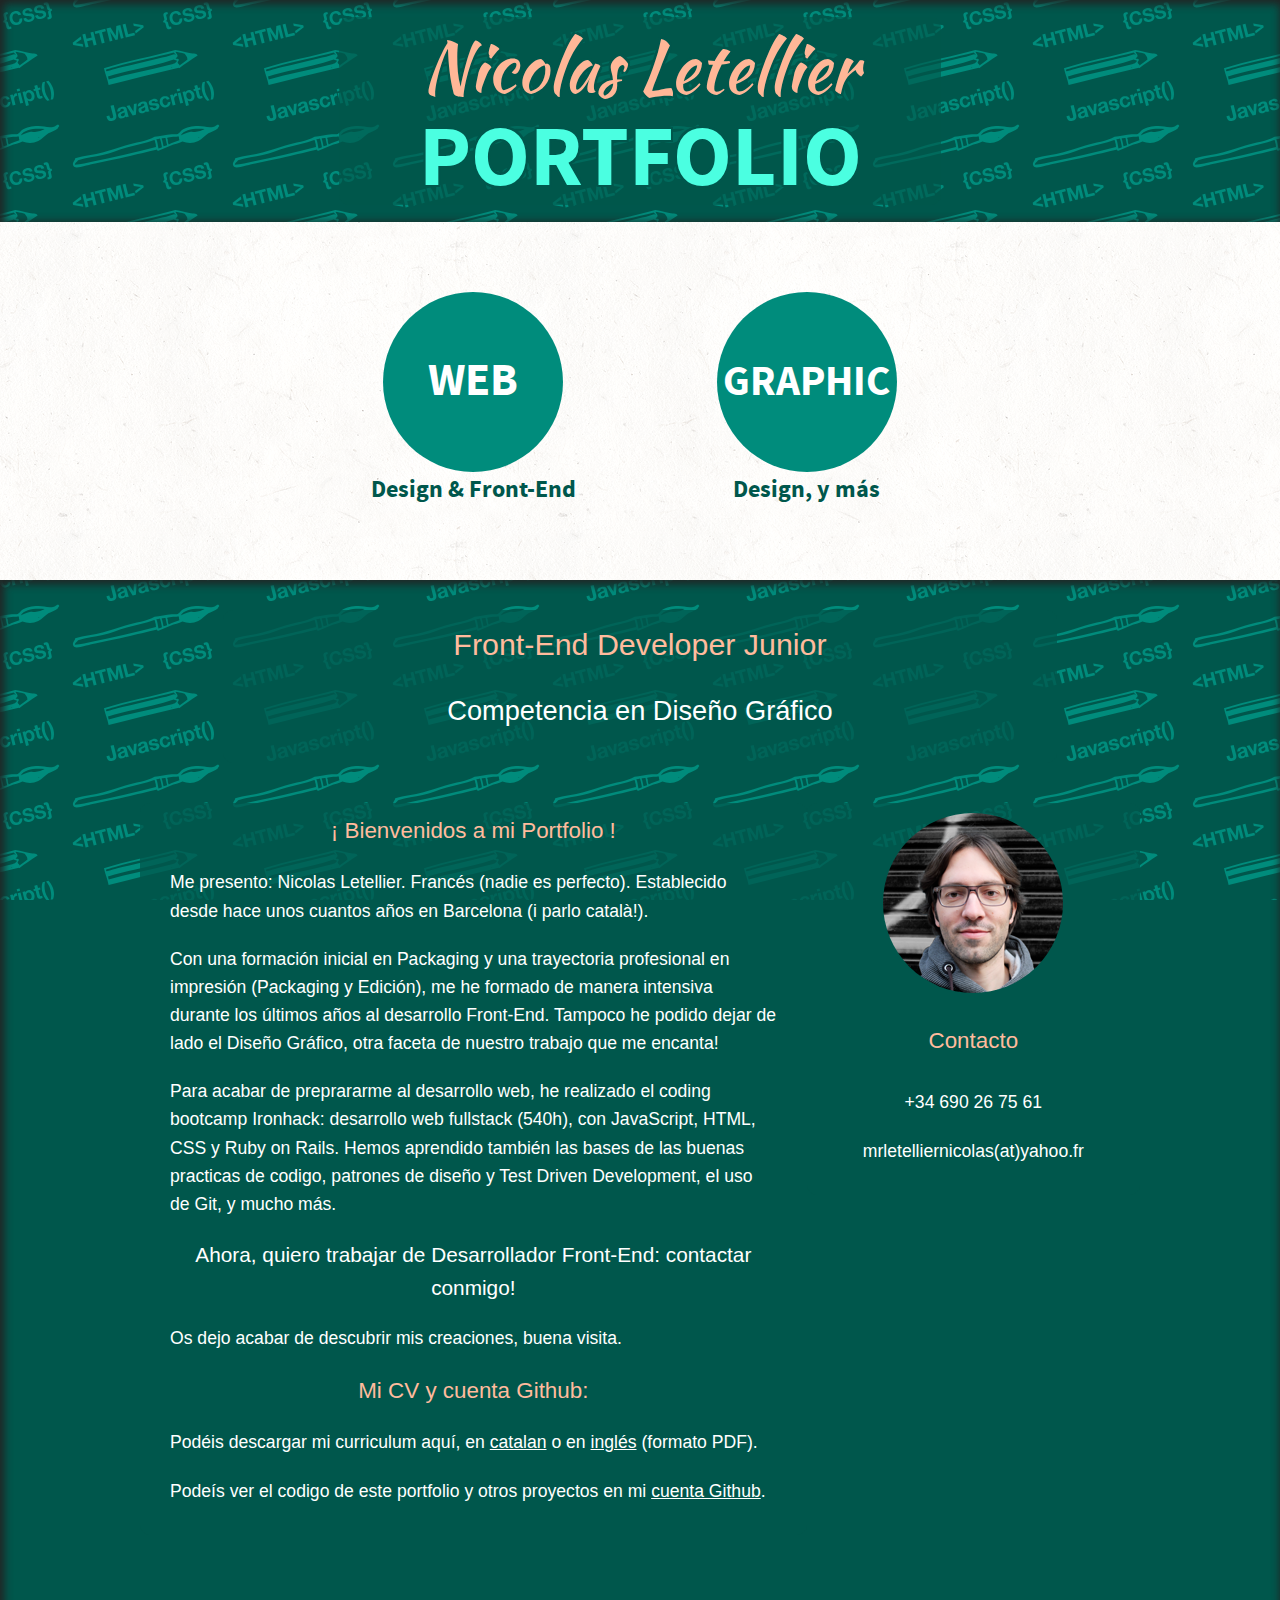
==== commit 277a9f45: "add link to github account" ====
--- a/index.html
+++ b/index.html
@@ -156,8 +156,9 @@
       <p>Para acabar de preprararme al desarrollo web, he realizado el coding bootcamp Ironhack: desarrollo web fullstack (540h), con JavaScript, HTML, CSS y Ruby on Rails. Hemos aprendido tambi�n las bases de las buenas practicas de codigo, patrones de dise�o y Test Driven Development, el uso de Git, y mucho m�s.</p>
       <p id="motivacion">Ahora, quiero trabajar de Desarrollador Front-End: contactar conmigo!</p>
       <p>Os dejo acabar de descubrir mis creaciones, buena visita.</p>
-      <p class="titulo">Descargar CV</p>
-      <p>Pod�is descargar mi curriculum aqu�, en <a href="http://perso.nicolasletellier.com/CVNicolasLetellierCatalaFrontend.pdf" target="blank">catalan</a> o en <a href="http://perso.nicolasletellier.com/CVNicolasLetellierEnglish.pdf" target="blank">ingl�s</a> (formato PDF)</p>
+      <p class="titulo">Mi CV y cuenta Github:</p>
+      <p>Pod�is descargar mi curriculum aqu�, en <a href="http://perso.nicolasletellier.com/CVNicolasLetellierCatalaFrontend.pdf" target="blank">catalan</a> o en <a href="http://perso.nicolasletellier.com/CVNicolasLetellierEnglish.pdf" target="blank">ingl�s</a> (formato PDF).</p>
+      <p>Pode�s ver el codigo de este portfolio y otros proyectos en mi <a href="https://github.com/NicolasLetellier" target="blank">cuenta Github</a>.</p>
       </div>
     </div>
 
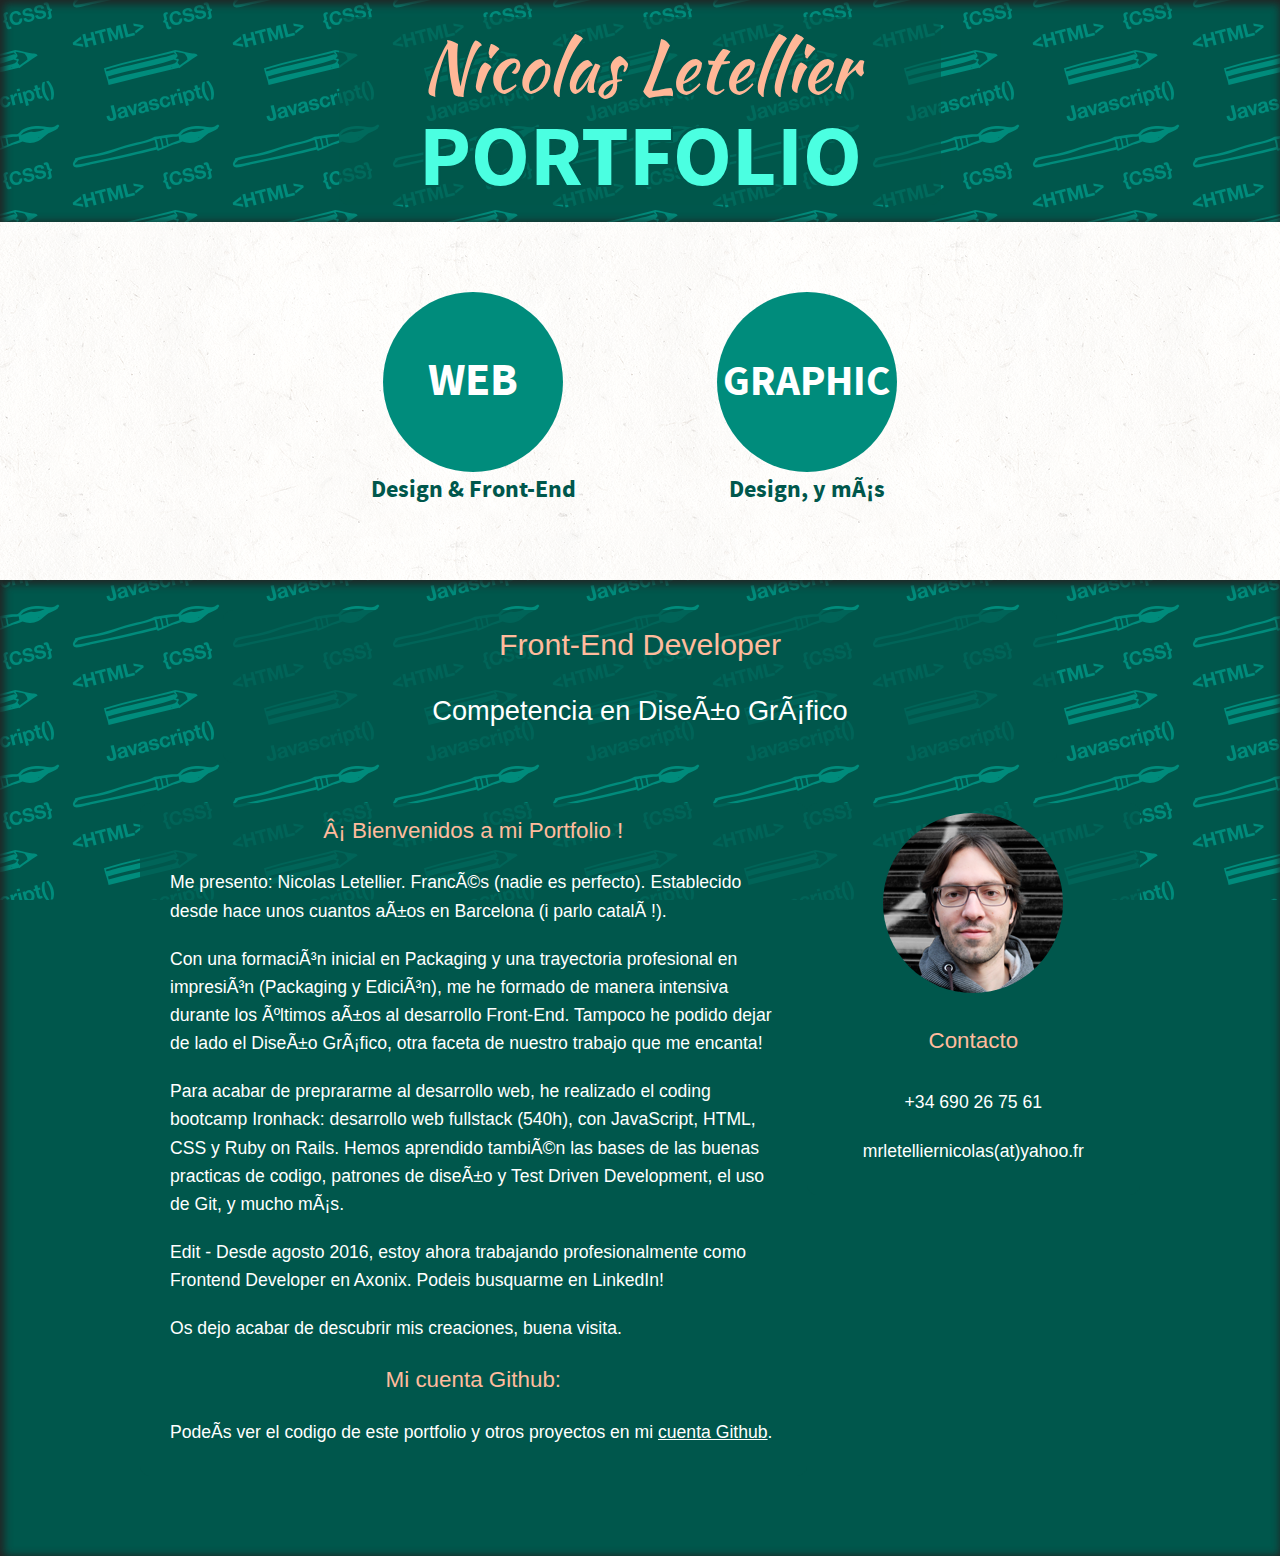
==== commit c02b510d: "resave on UTF-8 and actualize personal data and projects" ====
--- a/index.html
+++ b/index.html
@@ -35,13 +35,24 @@
         <p class="tagh2">Design &#38 Front-End</p>
       </div>
 
-      <div class="small-12 large-10 large-offset-1 columns folioweb" id="dogyft">
+      <div class="small-12 large-10 large-offset-1 columns folioweb" id="twopark">
         <div class="image-wrapper overlay-fade-in">
           <img src="img/twopark.png" alt="Pagina web Twopark" />
           <div class="image-overlay-content">
             <h3>Proyecto <a href="http://twopark.herokuapp.com/" target="blank">Twopark</a></h3>
             <p class="explication">Mi proyecto final del bootcamp web development Ironhack</p>
-            <p class="explication">Ruby on Rails / posgresql / JavaScript / jQuery / Bootstrap / HTML5 / CSS3 / Dise�o gr�fico</p>
+            <p class="explication">Ruby on Rails / posgresql / JavaScript / jQuery / Bootstrap / HTML5 / CSS3 / Diseño gráfico</p>
+          </div>
+        </div>
+      </div>
+
+      <div class="small-12 large-10 large-offset-1 columns folioweb" id="axonix-karaoke-bingo">
+        <div class="image-wrapper overlay-fade-in">
+          <img src="img/dogyft.png" alt="WebApp Karaoke Bingo" />
+          <div class="image-overlay-content">
+            <h3>Proyecto <a href="http://nicolasletellier.ddns.net/axonix-karaoke-bingo/" target="blank">Karaoke Bingo</a></h3>
+            <p class="explication">Una WebApp para ayudar a mis compañeros a cantar al Karaoke de fiesta de navidad!</p>
+            <p class="explication">HTML5 / CSS3 / Bootstrap (RWD) / Diseño gráfico</p>
           </div>
         </div>
       </div>
@@ -50,36 +61,36 @@
         <div class="image-wrapper overlay-fade-in">
           <img src="img/dogyft.png" alt="Pagina web Dogyft" />
           <div class="image-overlay-content">
-            <h3>Proyecto <a href="http://www.perso.nicolasletellier.com/dogyft/" target="blank">Dogyft</a></h3>
+            <h3>Proyecto <a href="http://nicolasletellier.ddns.net/dogyft/" target="blank">Dogyft</a></h3>
             <p class="explication">Maqueta web para el proyecto inacabado Dogyft.</p>
-            <p class="explication">HTML5 / CSS3 / Framework Foundation (RWD) / Dise�o gr�fico</p>
+            <p class="explication">HTML5 / CSS3 / Framework Foundation (RWD) / Diseño gráfico</p>
           </div>
         </div>
       </div>
 
       <div class="small-12 large-10 large-offset-1 columns folioweb" id="mrmeteo">
         <div class="image-wrapper overlay-fade-in">
-          <img src="img/mrmeteo.png" alt="Pagina web Mr M�t�o" />
+          <img src="img/mrmeteo.png" alt="Pagina web Mr Météo" />
           <div class="image-overlay-content">
-            <h3>P�gina personal <a href="http://www.mrmeteo.eu/es/index.html" target="blank">Mr M�t�o</a></h3>
-            <p class="explication">Mi primera p�gina web, para presentar mis creaciones gr�ficas en serigraf�a textil (camisetas).</p>
-            <p class="explication">HTML5 / CSS3 / Dise�o gr�fico</p>
+            <h3>Página personal <a href="http://nicolasletellier.ddns.net/mrmeteo/es/index.html" target="blank">Mr Météo</a></h3>
+            <p class="explication">Mi primera página web, para presentar mis creaciones gráficas en serigrafía textil (camisetas).</p>
+            <p class="explication">HTML5 / CSS3 / Diseño gráfico</p>
           </div>
         </div>
       </div>
 
       <div class="small-12 medium-5 large-4 columns cerrado" id="divcirculographic">
         <h2 id="h2graphic">GRAPHIC</h2>
-        <p class="tagh2">Design, y m�s</p>	  
+        <p class="tagh2">Design, y más</p>	  
       </div>
 
       <div class="small-12 medium-8 medium-push-2 large-6 large-reset-order columns foliographic" id="insta">
         <div class="image-wrapper overlay-fade-in">
-          <img src="img/instaypapeleria.png" alt="Logo Insta, y papeler�a con este logo" />
+          <img src="img/instaypapeleria.png" alt="Logo Insta, y papelería con este logo" />
           <div class="image-overlay-content">
             <h3>Logo <a href="http://instajuridic.com/" target="blank">Insta</a></h3>
-            <p class="explication">Logo que me encargaron unos amigos para su consultor�a jur�dica especializada en medioambiente.</p>
-            <p class="explication">Luego se adapt� el logo a la papeler�a de la empresa: targetas, portadas de informes y cartas.</p>
+            <p class="explication">Logo que me encargaron unos amigos para su consultoría jurídica especializada en medioambiente.</p>
+            <p class="explication">Luego se adaptó el logo a la papelería de la empresa: targetas, portadas de informes y cartas.</p>
             <p class="explication">Illustrator y Photoshop</p>
           </div>
         </div>
@@ -87,10 +98,10 @@
 
       <div class="small-12 medium-8 medium-push-2 large-6 large-reset-order columns foliographic" id="mangedulion">
         <div class="image-wrapper overlay-fade-in">
-          <img src="img/mangedulion.svg" alt="ilustraci�n vectorial para serigraf�a" />
+          <img src="img/mangedulion.svg" alt="ilustración vectorial para serigrafía" />
           <div class="image-overlay-content">
-            <h3>Ilustraci�n "Mange du lion"</h3>
-            <p class="explication">Ilustraci�n realizada dentro de un concurso de dise�o para camiseta. La serigraf�a ten�a que llevar un m�ximo de cinco colores, limitaci�n t�cnica respetada con esta ilustraci�n (el color de fondo es el color de la camiseta).</p>
+            <h3>Ilustración "Mange du lion"</h3>
+            <p class="explication">Ilustración realizada dentro de un concurso de diseño para camiseta. La serigrafía tenía que llevar un máximo de cinco colores, limitación técnica respetada con esta ilustración (el color de fondo es el color de la camiseta).</p>
             <p class="explication">Illustrator</p>
           </div>
         </div>
@@ -101,7 +112,7 @@
           <img src="img/voxroboti.png" alt="Portada de Vox Roboti" />
           <div class="image-overlay-content">
             <h3>Vox Roboti</h3>
-            <p class="explication">Ejercicio de dise�o editorial durante mi formaci�n en dise�o gr�fico.</p>
+            <p class="explication">Ejercicio de diseño editorial durante mi formación en diseño gráfico.</p>
             <p class="explication">Photoshop y Indesign</p>
             <p class="explication"><a href="http://issuu.com/mrmeteo/docs/voxroboti/40?e=1584321/11532607" target="blank">>Leerlo con Issuu</a></p>
           </div>
@@ -110,10 +121,10 @@
 
       <div class="small-12 medium-8 medium-push-2 large-6 large-reset-order columns foliographic" id="huevos">
         <div class="image-wrapper overlay-fade-in">
-          <img src="img/huevos.png" alt="Tarjeta de invitaci�n" />
+          <img src="img/huevos.png" alt="Tarjeta de invitación" />
           <div class="image-overlay-content">
             <h3>Conferencia "De los huevos"</h3>
-            <p class="explication">Ejercicio de dise�o de una tarjeta de invitaci�n, durante mi formaci�n en dise�o gr�fico.</p>
+            <p class="explication">Ejercicio de diseño de una tarjeta de invitación, durante mi formación en diseño gráfico.</p>
             <p class="explication">Photoshop y Illustrator</p>
           </div>
         </div>
@@ -121,10 +132,10 @@
 
       <div class="small-12 medium-8 medium-push-2 large-6 large-reset-order end columns foliographic" id="happyrockers">  <!-- Importante tener la clase end en el ultimo div -->
         <div class="image-wrapper overlay-fade-in">
-          <img src="img/happyrockers.png" alt="Poster con ilustraci�n vectorial" />
+          <img src="img/happyrockers.png" alt="Poster con ilustración vectorial" />
           <div class="image-overlay-content">
             <h3>Happy Rockers</h3>
-            <p class="explication">Ilustraci�n vectorial integrada en un poster. Ejercicio durante mi formaci�n en dise�o gr�fico.</p>
+            <p class="explication">Ilustración vectorial integrada en un poster. Ejercicio durante mi formación en diseño gráfico.</p>
             <p class="explication">Illustrator</p>
           </div>
         </div>
@@ -138,8 +149,8 @@
 
     <div class="row">
       <div class="small-10 small-centered columns fondomasoscuro">
-        <p id="titulofooter">Front-End Developer Junior</p>
-        <p id="subtitulofooter">Competencia en Dise�o Gr�fico</p>
+        <p id="titulofooter">Front-End Developer</p>
+        <p id="subtitulofooter">Competencia en Diseño Gráfico</p>
       </div>
     </div>
     <div class="row">
@@ -150,15 +161,16 @@
       <p>mrletelliernicolas(at)yahoo.fr</p>
     </div>
     <div id="textopresentacion" class="small-10 small-centered medium-8 large-8 large-uncentered large-pull-4 columns fondomasoscuro">
-      <p class="titulo">� Bienvenidos a mi Portfolio !</p>
-      <p>Me presento: Nicolas Letellier. Franc�s (nadie es perfecto). Establecido desde hace unos cuantos a�os en Barcelona (i parlo catal�!).</p>
-      <p>Con una formaci�n inicial en Packaging y una trayectoria profesional en impresi�n (Packaging y Edici�n), me he formado de manera intensiva durante los �ltimos a�os al desarrollo Front-End. Tampoco he podido dejar de lado el Dise�o Gr�fico, otra faceta de nuestro trabajo que me encanta!</p>
-      <p>Para acabar de preprararme al desarrollo web, he realizado el coding bootcamp Ironhack: desarrollo web fullstack (540h), con JavaScript, HTML, CSS y Ruby on Rails. Hemos aprendido tambi�n las bases de las buenas practicas de codigo, patrones de dise�o y Test Driven Development, el uso de Git, y mucho m�s.</p>
-      <p id="motivacion">Ahora, quiero trabajar de Desarrollador Front-End: contactar conmigo!</p>
+      <p class="titulo">¡ Bienvenidos a mi Portfolio !</p>
+      <p>Me presento: Nicolas Letellier. Francés (nadie es perfecto). Establecido desde hace unos cuantos años en Barcelona (i parlo català!).</p>
+      <p>Con una formación inicial en Packaging y una trayectoria profesional en impresión (Packaging y Edición), me he formado de manera intensiva durante los últimos años al desarrollo Front-End. Tampoco he podido dejar de lado el Diseño Gráfico, otra faceta de nuestro trabajo que me encanta!</p>
+      <p>Para acabar de preprararme al desarrollo web, he realizado el coding bootcamp Ironhack: desarrollo web fullstack (540h), con JavaScript, HTML, CSS y Ruby on Rails. Hemos aprendido también las bases de las buenas practicas de codigo, patrones de diseño y Test Driven Development, el uso de Git, y mucho más.</p>
+      <p>Edit - Desde agosto 2016, estoy ahora trabajando profesionalmente como Frontend Developer en Axonix. Podeis busquarme en LinkedIn!</p>
+<!--       <p id="motivacion">Ahora, quiero trabajar de Desarrollador Front-End: contactar conmigo!</p> -->
       <p>Os dejo acabar de descubrir mis creaciones, buena visita.</p>
-      <p class="titulo">Mi CV y cuenta Github:</p>
-      <p>Pod�is descargar mi curriculum aqu�, en <a href="http://perso.nicolasletellier.com/CVNicolasLetellierCatalaFrontend.pdf" target="blank">catalan</a> o en <a href="http://perso.nicolasletellier.com/CVNicolasLetellierEnglish.pdf" target="blank">ingl�s</a> (formato PDF).</p>
-      <p>Pode�s ver el codigo de este portfolio y otros proyectos en mi <a href="https://github.com/NicolasLetellier" target="blank">cuenta Github</a>.</p>
+      <p class="titulo">Mi cuenta Github:</p>
+<!--       <p>Podéis descargar mi curriculum aquí, en <a href="http://perso.nicolasletellier.com/CVNicolasLetellierCatalaFrontend.pdf" target="blank">catalan</a> o en <a href="http://perso.nicolasletellier.com/CVNicolasLetellierEnglish.pdf" target="blank">inglés</a> (formato PDF).</p> -->
+      <p>Podeís ver el codigo de este portfolio y otros proyectos en mi <a href="https://github.com/NicolasLetellier" target="blank">cuenta Github</a>.</p>
       </div>
     </div>
 
